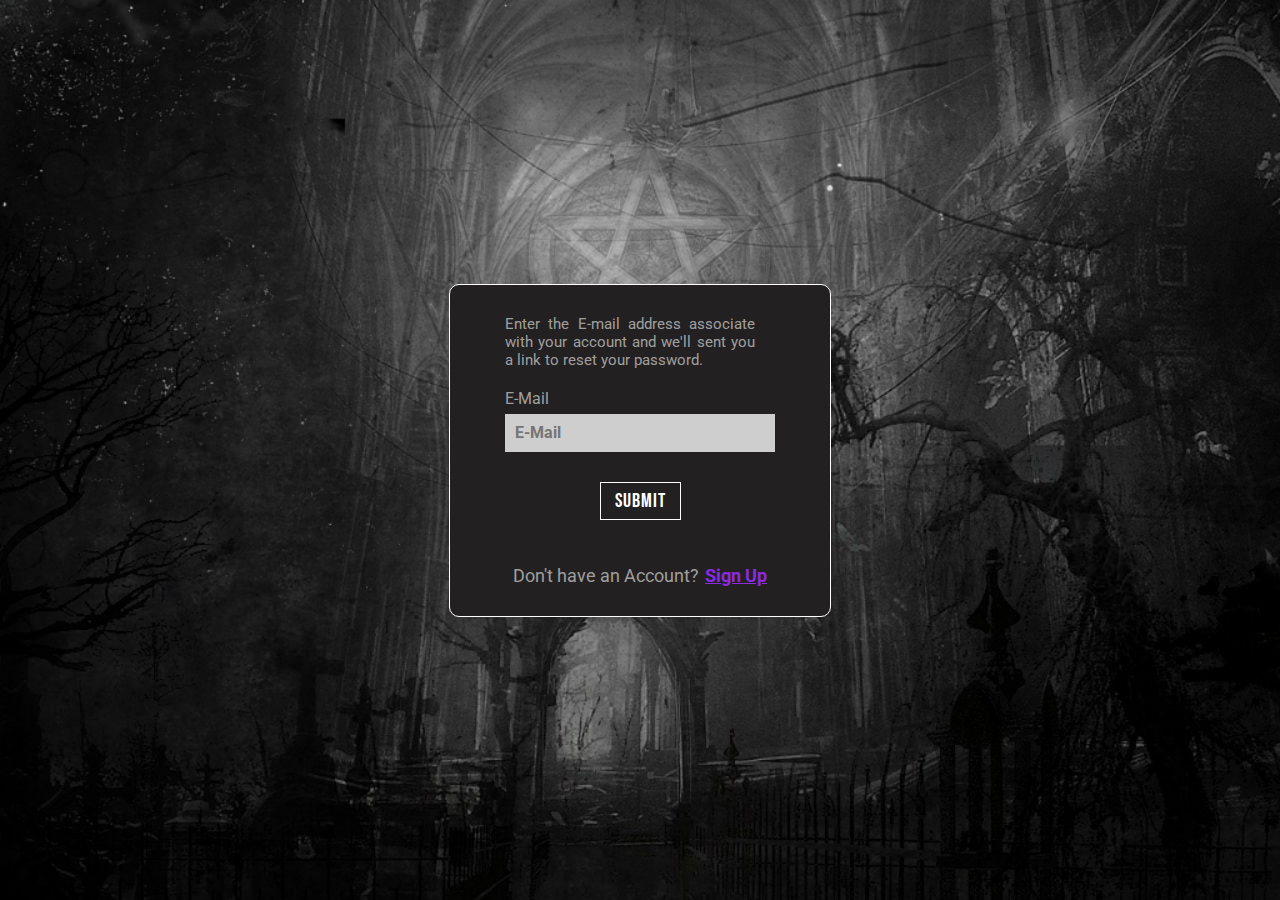
==== forgot_password.html @ fb959756 "forgot page and other minor fixes" ====
<!DOCTYPE html>
<html lang="en">

<head>
    <meta charset="UTF-8">
    <meta name="viewport" content="width=device-width, initial-scale=1.0">
    <meta http-equiv="refresh" content="3600">
    <title>Forgot Password</title>
    <!-- <link rel="icon" type="image/jpg" href="photos and Videos/creepy_project/11.jpg"> -->
    <link href="https://fonts.googleapis.com/css2?family=Bebas+Neue&family=Roboto:wght@100&display=swap"
        rel="stylesheet">
    <link href="https://fonts.googleapis.com/css2?family=Roboto:wght@300&display=swap" rel="stylesheet">
    <link rel="stylesheet" href="style.css">
</head>

<body>
    <main>
        <div class="back_button"><a href="Login.html"><img src="Photos and Videos/Logos/back.png" alt=""></a></div>
        <div class="sign_up log_in forgot_password_page">
            <div class="sign_up_form forgot_form">
                <form action="" method="">
                    <div class="email_varification">Enter the E-mail address associate with your account and we'll sent you a link to reset your password.</div>

                    <label for="email" class="form_label">E-Mail</label><br>
                    <input type="email" class="form_textfield" id="email" name="email" placeholder="E-Mail"><br>

                    <div class="submit_button"><input type="submit" value="Submit"></div>
                    <div class="login_link">Don't have an Account?<a href="Sign_up.html"> Sign Up</a></div>

                </form>
            </div>

        </div>
    </main>
</body>

</html>
---- style.css ----
html{
    scroll-behavior: smooth;
}
body{
    overflow-x: hidden;
    margin: 0px;
    min-width: 100vh;
    min-height: 100vh;
    background-color: rgb(45, 45, 45);
    font-family: 'Bebas Neue', sans-serif;
    /* background: linear-gradient(to right, gray,rgb(30, 30, 30),black);    padding: 0px 10px; */

    color: rgba(255, 255, 255, 0.58);
}
/* /////////custom scrollbar in css///////////// */

::-webkit-scrollbar{
    width: 8px;
}

::-webkit-scrollbar-track {
    background-color: black;
}
  
::-webkit-scrollbar-thumb {
    background-color: rgb(104, 104, 104);
    border-radius: 20px; 
}
  

::-webkit-scrollbar-thumb:hover {
    background-color:rgb(89, 89, 89); /* Change to your desired thumb color on hover */
}
  
/* //////////////////////////////////////////////////// */
*::selection{
    color: rgb(0, 0, 0);
    background-color: rgba(255, 255, 255, 0.58);
}

/* //////////////////-nav-//////////////// */

.navbar{
    height: 40px;
    padding: 20px;
    display: flex;
    justify-content: space-between;
    align-items: center;
}
.navbar li{
    width: 80px;
    text-align: center;
}
.nav_con{
    width: 100px;
    color: rgba(255, 255, 255, 0.58);
    font-size:20px
}
.navbar ul{
    display: flex;
    width: 40%;
    justify-content:space-evenly;
    align-items: center;
}
.nav_con:hover{
    color: rgb(255, 255, 255);
    transition: all 0.2s linear 0s;
}
.logo a{
    position: fixed;
    top: 1px;
    color: rgba(255, 255, 255, 0.58);
    font-size: 60px;
}
.nav_con::after{
    content: "";
    height: 2px;
    width: 100%;
    display: block;
    margin-top: 5px;
}

.active{
    color: rgb(255, 255, 255);
}
.active::after{
    content: "";
    height: 2px;
    width: 100%;
    background-color: white;
    display: block;
    margin-top: 5px;
}
.signup_button{
    color: rgb(255, 255, 255);
    background-color: transparent;
    font-family: 'Bebas Neue', sans-serif;
    border: 1px solid white;
    font-size: 20px;
    transition: all 0.3s linear 0s;
    padding: 6px 14px;
}
.signup_button:hover{
    box-shadow: 0px 0px 15px 3px rgb(255, 0, 0);
    color: black;
    background-color: rgb(255, 0, 0);
    cursor:pointer;
    border: 1px solid red;
}
/* //////////////////-nav end-//////////////// */
.container1{
    width: 100%;
    min-height: 80%;
    display: flex;
    justify-content:flex-start;
    align-items: center;
}
.container2{
    width: 100%;
    min-height: 100%;
    display: flex;
    justify-content:center;
    align-items: center;
}
.container3{
    width: 100%;
    min-height: 100%;
    display: flex;
    justify-content:flex-end;
    align-items: center;
}
.content{
    margin-left: 100px;
    min-height: 200px;
    width: 50%;
    display: flex;
    flex-direction: column;
    justify-content: space-between;
}
.title{
    font-size: 60px;
    line-height: 0.9;
    font-weight: lighter;
}
.intro{
    margin-top: 50px;
    font-family: "roboto",sans-serif;
    font-size: 20px;
    font-weight: bold;
}
.button{
    margin-top: 50px;
    color: rgb(255, 255, 255);
    background-color: transparent;
    letter-spacing: 2px;
    font-family: 'Bebas Neue', sans-serif;
    border: 2px solid white;
    font-size: 30px;
    padding: 5px 30px;
    transition: all 0.3s linear 0s;
}

/* .button:hover{
    box-shadow: 0px 0px 15px 3px white;
    color: black;
    background-color: white;
    cursor:pointer;
}  */
.button:hover{
    box-shadow: 0px 0px 15px 3px rgb(255, 0, 0);
    color: black;
    background-color: rgb(255, 0, 0);
    cursor:pointer;
    border: 2px solid red;
}

.img1{
    height: 100vh;
    overflow-y: hidden;
    background: url("Photos And Videos/creepy_project/8.jpg");
    background-repeat:no-repeat;
    background-attachment:fixed ;
    background-position: center;
    background-size: cover;
   
}
.img2{
    height: 100vh;
    overflow-y: hidden;
    background: url("Photos And Videos/creepy_project/6.jpg");
    background-repeat:no-repeat;
    background-attachment:fixed ;
    background-position: center;
    background-size: cover;
}
.img3{
    height: 100vh;
    overflow-y: hidden;
    background: url("Photos And Videos/creepy_project/5.jpg");
    background-repeat:no-repeat;
    background-attachment:fixed ;
    background-position: center;
    background-size: cover;
}

/* /////////////////-footer-///////////////// */
*
footer ::selection{
    color: rgb(255, 255, 255);
    background-color: rgb(0, 0, 0);
}
footer{
    color: black;
    background-color: rgb(79, 79, 79);
    min-height: 100vh;
    display: flex;
    justify-content: center;
    align-items: center;
     /* background-color: black; */
}
.footer_container{
    overflow-y: hidden;
    width: 80%;
    padding: 20px;
    min-height: 80vh;
    /* background-color: rgba(0, 0, 0, 0.219); */
}
.start-page img{
    margin: 10px;
    margin-top: 100px;
    width: 30px;
    height: 30px;
    border: 3px solid black;
    border-radius: 50%;
    padding: 5px;
    transition: all 0.2s linear 0s;
}
.start-page img:hover{
    filter:drop-shadow(0px 0px 10px rgb(255, 255, 255));
    transform: scale(1.1);
}
.follow-us{
    display: flex;
    justify-content: center;
}
.social{
    margin: 20px;
}
.social img{
    margin:15px;
    width: 50px;
    height: 50px;
    padding: 5px;
    transition: all 0.2s linear 0s;
}
.social img:hover{
    filter:drop-shadow(0px 0px 10px rgb(255, 255, 255));
    transform: scale(1.15);
    
}
.contect_us{
    display: flex;
    justify-content: center;
}
.head{
    font-family: "roboto",sans-serif;
    font-weight:600;
    letter-spacing: -1px;
    font-size: 50px;
    margin: 60px 0px;
    margin-top: 0px;
}
.address{
    font-weight: 600;
    font-family: "roboto",sans-serif;
    line-height: 40px;
    font-size: 20px;
    margin-top: 30px;
}
.follow_us{
    display: flex;
    justify-content: center;
    text-align: center;
    font-family: "roboto",sans-serif;
    font-size: 25px;
    font-weight: 600;
    margin-top: 50px;
}
.follow_us div{
    width: 80%;
}
.copyright{
    letter-spacing: -0.4px;
    font-weight: 900;
    font-family: "roboto",sans-serif;
    font-size: 16px;
    margin-top: 180px;
    display: flex;
    justify-content: center;
}
/* /////////////////-Footer end-///////////////// */

/* //////////////////-Load-//////////////// */
/* .load_screen{
    width: 100%;
    height: 100vh;
    background-color: #2a2a2c;
}
.load_icon{
    height: 100%;
    display: flex;
    justify-content: center;
    align-items: center;
}
main{
    display: none;
}
footer{
    display:none;
} */

/* //////////////////--//////////////// */  

/* //////////////////-Viewers Agreement-//////////////// */
.user_agreement{
    display: flex;
    justify-content: center;
    align-items: center;
    width: 100%;
    height: 100vh;
    background-color: rgb(44, 39, 49);
    overflow-y: hidden;
    background: url("Photos And Videos/creepy_project/1.jpg");
    background-repeat:no-repeat;
    background-attachment:fixed ;
    background-position: center;
    background-size: cover;
}
/* //////////////-used for classList-////////// */
/* .img{
    background: url("Photos And Videos/creepy_project/10.jpg");
    background-repeat:no-repeat;
    background-attachment:fixed ;
    background-position: center;
    background-size: cover;
} */
/* //////////////-used for classList-////////// */
/* 
.agreement_info{
    border-radius: 20px;
    padding: 20px;
    height: 45vh;
    width: 40vh;
    background-color: rgb(33, 30, 30);
    border: 2px solid rgba(255, 255, 255, 0.511);
    display: flex;
    justify-content: center;
    flex-wrap: wrap;
}
.agree_title{
    margin-top: 10px;
    margin-bottom: 20px;
    font-size: 28px;
    height: 30px;
}
.agree_text{
    margin-bottom: 20px;
    text-align: justify;
    font-family: "roboto",sans-serif;
    font-weight: bolder;
    font-size: 15px ;
    line-height: 1.4;
    
}
.agree_button{
    border-radius: 5px;
    color: rgba(255, 0, 0, 0.8);
    background-color: transparent;
    font-family: 'Bebas Neue', sans-serif;
    border: 2px solid rgb(255, 0, 0);
    font-size: 20px;
    letter-spacing: 1px;
    transition: all 0.3s linear 0s;
    padding: 6px 14px;
    
}
.agree_button:hover{
    box-shadow: 0px 0px 15px 3px rgb(255, 0, 0);
    color: black;
    background-color: rgb(255, 0, 0);
    cursor:pointer;
    border: 2px solid red;
}

main{
    display: none;
}
footer{
    display:none;
} */

/* //////////////////--//////////////// */
/* ////////////////--Home Page--//////////////////// */
.search_bar{
    display: flex;
    align-items: center;
}
.search_bar input{
    height: 20px;
    background-color: rgba(0, 0, 0, 0.498);
    border: none;
    padding: 10px 10px;
    color: aliceblue;
    outline: none;
    border: 2px solid black;
    font-size: 20px;
    border-right: 0px;
}
.search_button{
    height: 43px;
    color: rgba(255, 255, 255, 0.8);
    background-color: rgba(0, 0, 0, 0.498);
    font-family: 'Bebas Neue', sans-serif;
    border: 2px solid rgb(0, 0, 0);
    font-size: 20px;
    letter-spacing: 1px;
    transition: all 0.3s linear 0s;
    padding: 6px 6px;
    border-left: 0px;
}
.search_button:hover{
    box-shadow: 0px 0px 15px 3px rgb(255, 0, 0);
    color: black;
    background-color: rgb(255, 0, 0);
    cursor:pointer;
    border: 2px solid red;
    border-left: 0px;
}
.content_selector{
    margin-top: 50px;
    padding: 10px 200px;
    display: flex;
    justify-content:space-between;
}

.select {
    /* appearance: none; */
    text-align: center;
    width: 260px;
    height: 42px;
    background-color: rgba(0, 0, 0, 0.498);
    padding: 0px 10px;
    font-size: 20px;
    color: rgba(255, 255, 255, 0.58);
    outline: 0;
    background-image: none;
    border: 2px solid black;
}
.filter option{
    background-color: rgba(0, 0, 0, 0.721);
    border-radius: 0;
    outline: 0;
}
.filter option::selection{
    background-color: rgba(123, 123, 123, 0.721);
}


.main_content{
    display: flex;
    justify-content: center;
}

.card_container{
    width: 80%;
    min-height: 100vh;
    /* background-color: rgba(0, 0, 0, 0.484); */
    margin-top: 50px;
    padding: 50px;
    padding-top: 10px;
    margin-bottom: 50px;
}
.search_header{
    font-size: 55px;
    margin-bottom: 50px;
    display: flex;
    justify-content: center;
}
.card_box{
    display: flex;
    justify-content: center;
    flex-wrap: wrap;
    /* flex-direction: column;
    align-items: center; */
}
.card{
    overflow: hidden;
    display: flex;
    align-items: center;
    gap: 50px;
    max-width: 130vh;
    height: 30vh;
    border: 2px solid rgba(255, 255, 255, 0.63);
    margin: 10px 10px;
    margin-bottom:50px ;
    transition: all 0.2s linear 0s;
    /* overflow: hidden; */
    /* background-color: rgb(79, 79, 79);
    color: black; */
}
.card:hover{
    transform: scale(1.02);
}
.card_image{
    width: 45vh;
    height: 30vh;
    overflow: hidden;
}
.card_image img{
    object-fit: cover;
    width: 45vh;
    height: 30vh;
    overflow: hidden;
    transition: all 0.2s linear 0s;
}
/* .card_image img:hover{
    transform: scale(1.1);
} */

.card_info{
    width: 80vh;
}
.card_title{
    font-size: 22px;
    font-weight:200;
    letter-spacing: 1px;
    height: 50px;
    overflow: hidden;
    margin-bottom: 10px;
}
.card_description{
    font-family: "roboto",sans-serif;
    font-weight: 300;
    height: 98px;
    overflow: hidden;
}

.card_details{
    display: flex;
    justify-content: space-between;
}

.release_date{
    margin-top: 45px;
    font-size: 13px;
    margin-right: 10px;
    font-family: "roboto",sans-serif;

}
.disturbing_rating{
    margin-top: 45px;
    font-size: 13px;
    margin-right: 10px;
    font-weight: 500;
    font-family: "roboto",sans-serif;
  
}
.detail_button{
    margin-top: 20px;
    color: rgb(255, 255, 255);
    background-color: transparent;
    font-family: 'Bebas Neue', sans-serif;
    border: 1px solid white;
    font-size: 17px;
    letter-spacing: 1px;
    transition: all 0.3s linear 0s;
    padding: 6px 14px;
}
.detail_button:hover{
    box-shadow: 0px 0px 15px 3px rgb(255, 0, 0);
    color: black;
    background-color: rgb(255, 0, 0);
    cursor:pointer;
    border: 1px solid red;
}

/* /////////////////////-Image Loading -/////////////// */
.loading_img_ani{
    width: 45vh;
    height: 30vh;
    overflow: hidden;
    /* animation: image_loading 1.5s ease-out 0s infinite; */
}
.card_image{
    opacity: 1;
    /* transition:all 1s linear 0s; */
}
/* .img_loaded{
    opacity: 1;
} */

/* @keyframes image_loading {
    0%{
        background-color: rgba(13, 13, 13, 0.365);
    }
    50%{
        background-color: rgb(42, 42, 42);
    }
    100%{
        background-color: rgba(13, 13, 13, 0.365);
    }
} */
/* /////////////////////-Image Loading -/////////////// */


/* ////////////////////////-Sign-up Page-/////////////////////////////// */
.sign_up ::selection{
    color: rgb(255, 255, 255);
    background-color: rgb(0, 0, 0);
}
.back_button{
    margin: 20px;
    position: absolute;
}
.back_button img{
    width: 45px;
    transition: all 0.2s linear 0s;
}
.back_button img:hover{
    filter:drop-shadow(0px 0px 10px rgb(255, 255, 255));
    transform: scale(1.05);}
.sign_up{
    height: 100vh;
    overflow-y: hidden;
    background: url("Photos And Videos/creepy_project/14.jpg");
    background-repeat:no-repeat;
    background-attachment:fixed ;
    background-position: center;
    background-size: cover;
    display: flex;
    justify-content:end;
    flex-wrap: wrap;
    align-items: center;
}
.sign_up_form{
    margin-right: 200px;
    background-color: rgb(34, 32, 32);
    /* background-color: transparent; */
    max-height: 450px;
    width: 320px;
    padding: 30px;
    border: 1px solid white;
    border-radius: 10px;
}
.sign_up_form{
    display: flex;
    justify-content: center;
    /* align-items: center; */
}
.sign_up_title{
    font-size: 40px;
    text-align: center;
    margin-bottom: 20px;
}
.form_label{
    font-family: "roboto",sans-serif;
    font-size: 16px;
}
.form_textfield{
    font-family: "roboto",sans-serif;
    font-size: 16px;
    font-weight: bolder;
    outline: none;
    border: none;
    height: 30px;
    width: 250px;
    padding: 4px 10px;
    background-color: rgba(255, 255, 255, 0.779);
    /* border-radius: 5px; */
    margin-bottom: 15px;
    margin-top: 5px;
}
/* .form_textfield{
    font-family: "roboto",sans-serif;
    font-size: 16px;
    font-weight: bolder;
    outline: none;
    border: none;
    color: white;
    border-bottom: 2px solid white;
    height: 30px;
    width: 250px;
    padding: 4px 2px;
    background-color: transparent;
    margin-bottom: 15px;
} */
.submit_button{
    margin-top: 15px;
    display: flex;
    justify-content: center;
}
.submit_button input{
    color: rgb(255, 255, 255);
    background-color: transparent;
    font-family: 'Bebas Neue', sans-serif;
    border: 1px solid white;
    font-size: 20px;
    letter-spacing: 1px;
    transition: all 0.3s linear 0s;
    padding: 6px 14px;
    
}
.submit_button input:hover{
    padding: 6px 107px;
    box-shadow: 0px 0px 15px 3px rgb(255, 0, 0);
    color: black;
    background-color: rgb(255, 0, 0);
    cursor:pointer;
    border: 1px solid red;
}
.login_link{
    margin-top: 45px;
    display: flex;
    justify-content: center;
    font-family: "roboto",sans-serif;
    font-size: 18px;

}
.login_link a{
    padding-left: 6px;
    color: blueviolet;
    font-weight: bolder;
}
/* ////////////////////////-Sign-up Page-/////////////////////////////// */

/* ////////////////////////-Log-In Page-/////////////////////////////// */
.log_in{
    background: url("Photos And Videos/creepy_project/14.jpg");
    background-repeat:no-repeat;
    background-attachment:fixed ;
    background-position: center;
    background-size: cover;
}
.forgot_password{
    margin: 20px 0px;
}
.forgot_password a{
    font-family: "roboto",sans-serif;
    font-weight: bolder;
    font-size: 16px;
    color: blueviolet;
}
/* ////////////////////////-Log-In Page-/////////////////////////////// */

/* ////////////////////////-Forgot Password Page-/////////////////////////////// */
.email_varification{
    font-size: 15px;
    width: 250px;
    font-family: "roboto",sans-serif;
    margin-bottom: 20px;
    text-align: justify;
}
.forgot_password_page{
    background: url("Photos And Videos/creepy_project/3.jpg");
    background-repeat:no-repeat;
    background-attachment:fixed ;
    background-position: center;
    background-size: cover;
    display: flex;
    justify-content:center;
    flex-wrap: wrap;
    align-items: center;
}
.forgot_form{
    margin-right: 0px;
}
/* ////////////////////////-Forgot Password Page-/////////////////////////////// */
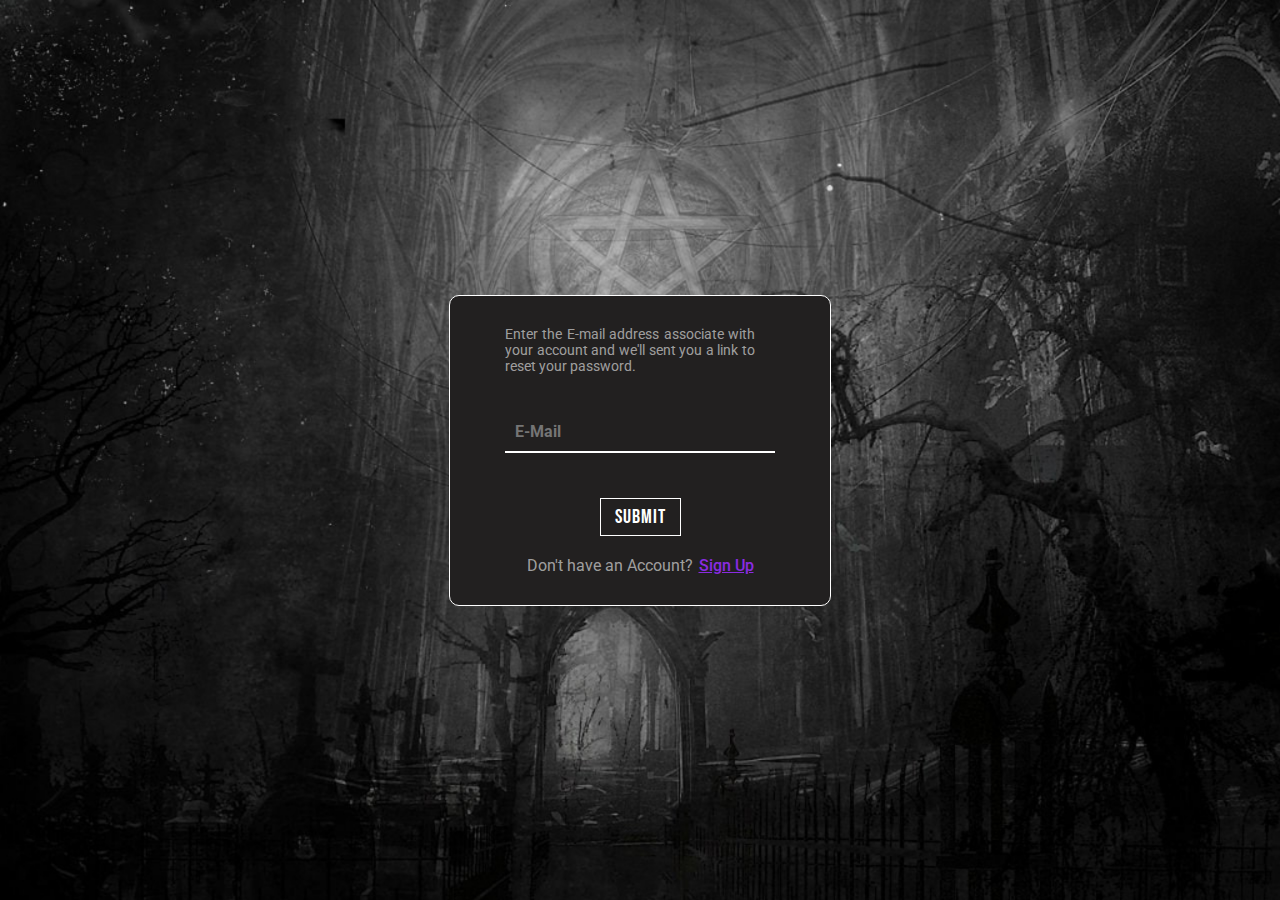
==== commit c28ee5a7: "minor degsin fixes" ====
--- a/forgot_password.html
+++ b/forgot_password.html
@@ -22,10 +22,10 @@
                     <div class="email_varification">Enter the E-mail address associate with your account and we'll sent you a link to reset your password.</div>
 
                     <label for="email" class="form_label">E-Mail</label><br>
-                    <input type="email" class="form_textfield" id="email" name="email" placeholder="E-Mail"><br>
+                    <input type="email" class="form_textfield  " id="email" name="email" placeholder="E-Mail"><br>
 
                     <div class="submit_button"><input type="submit" value="Submit"></div>
-                    <div class="login_link">Don't have an Account?<a href="Sign_up.html"> Sign Up</a></div>
+                    <div class="login_link forgot_link">Don't have an Account?<a href="Sign_up.html"> Sign Up</a></div>
 
                 </form>
             </div>
--- a/style.css
+++ b/style.css
@@ -665,8 +665,9 @@
 .form_label{
     font-family: "roboto",sans-serif;
     font-size: 16px;
-}
-.form_textfield{
+    display: none;
+}
+/* .form_textfield{
     font-family: "roboto",sans-serif;
     font-size: 16px;
     font-weight: bolder;
@@ -676,11 +677,10 @@
     width: 250px;
     padding: 4px 10px;
     background-color: rgba(255, 255, 255, 0.779);
-    /* border-radius: 5px; */
     margin-bottom: 15px;
     margin-top: 5px;
-}
-/* .form_textfield{
+} */
+.form_textfield{
     font-family: "roboto",sans-serif;
     font-size: 16px;
     font-weight: bolder;
@@ -690,12 +690,12 @@
     border-bottom: 2px solid white;
     height: 30px;
     width: 250px;
-    padding: 4px 2px;
+    padding: 4px 10px;
     background-color: transparent;
     margin-bottom: 15px;
-} */
+}
 .submit_button{
-    margin-top: 15px;
+    margin-top: 30px;
     display: flex;
     justify-content: center;
 }
@@ -719,17 +719,16 @@
     border: 1px solid red;
 }
 .login_link{
-    margin-top: 45px;
-    display: flex;
-    justify-content: center;
-    font-family: "roboto",sans-serif;
-    font-size: 18px;
-
+    margin-top: 60px;
+    display: flex;
+    justify-content: center;
+    font-family: "roboto",sans-serif;
+    font-size: 16px;
 }
 .login_link a{
     padding-left: 6px;
     color: blueviolet;
-    font-weight: bolder;
+    font-weight: 500;
 }
 /* ////////////////////////-Sign-up Page-/////////////////////////////// */
 
@@ -746,7 +745,7 @@
 }
 .forgot_password a{
     font-family: "roboto",sans-serif;
-    font-weight: bolder;
+    font-weight: 500;
     font-size: 16px;
     color: blueviolet;
 }
@@ -754,7 +753,7 @@
 
 /* ////////////////////////-Forgot Password Page-/////////////////////////////// */
 .email_varification{
-    font-size: 15px;
+    font-size: 14px;
     width: 250px;
     font-family: "roboto",sans-serif;
     margin-bottom: 20px;
@@ -774,4 +773,10 @@
 .forgot_form{
     margin-right: 0px;
 }
+.email_textfield{
+    margin-top: 50px;
+}
+.forgot_link{
+    margin-top: 20px;
+}
 /* ////////////////////////-Forgot Password Page-/////////////////////////////// */
